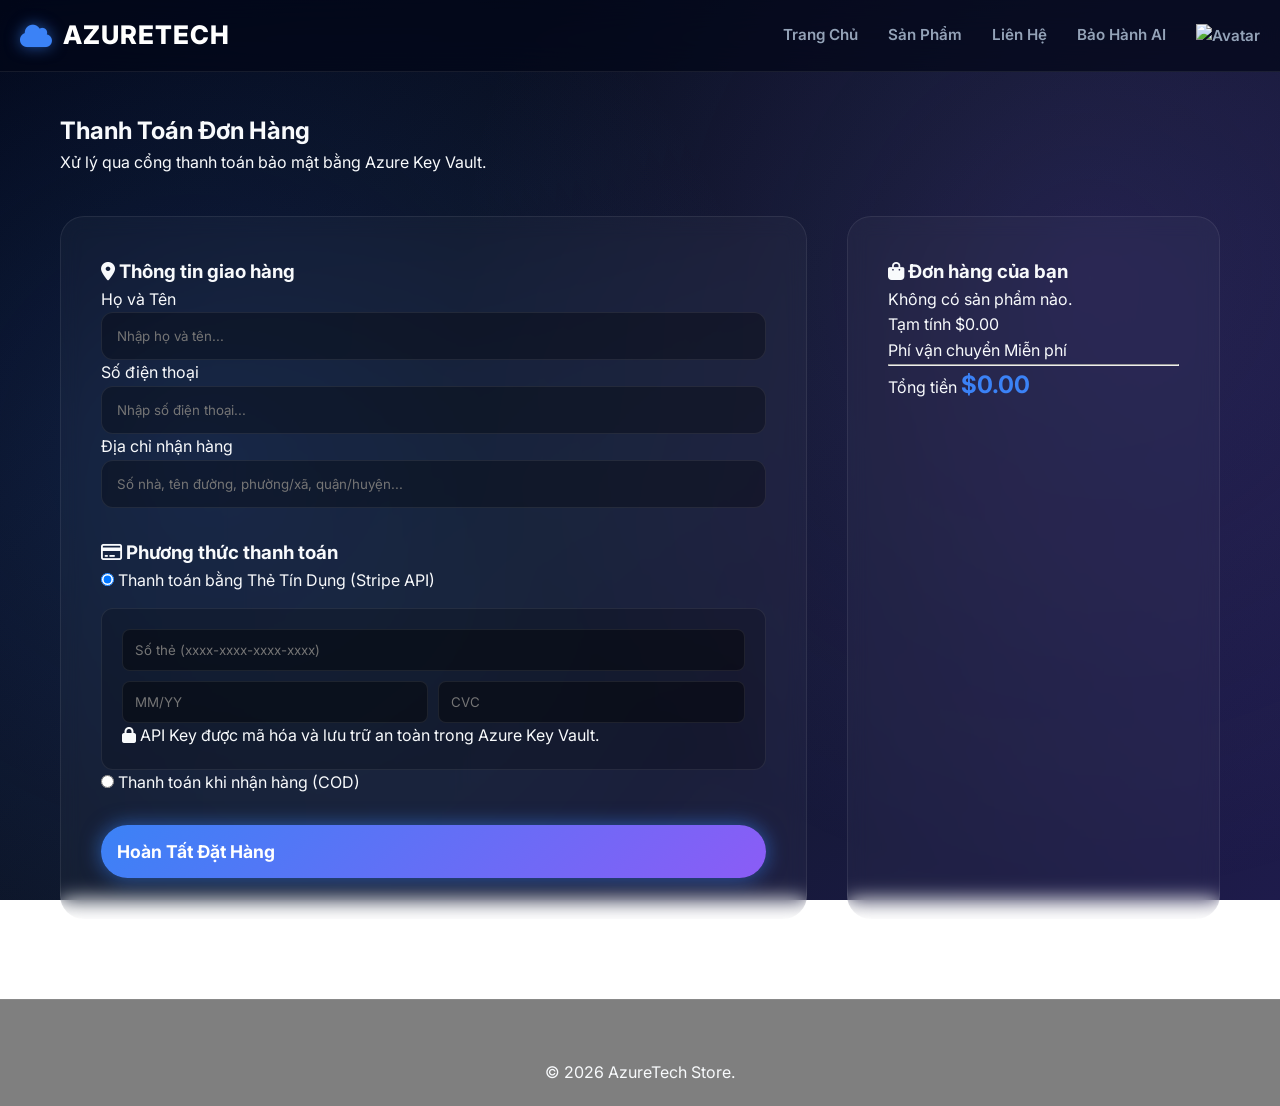
==== checkout.html @ b03ee322 "Update checkout.html" ====
<!DOCTYPE html>
<html lang="vi">
<head>
    <meta charset="UTF-8">
    <meta name="viewport" content="width=device-width, initial-scale=1.0">
    <title>Thanh Toán - AzureTech Store</title>
    <link href="https://fonts.googleapis.com/css2?family=Inter:wght@300;400;500;600;700&display=swap" rel="stylesheet">
    <link rel="stylesheet" href="https://cdnjs.cloudflare.com/ajax/libs/font-awesome/6.4.0/css/all.min.css">
    <link rel="stylesheet" href="styles.css">
</head>
<body>
    <!-- Navbar -->
    <header class="navbar">
        <div class="nav-container">
            <a href="index.html" class="logo">
                <i class="fa-solid fa-cloud"></i>
                <span>AzureTech</span>
            </a>
            <nav class="nav-links">
                <a href="index.html">Trang Chủ</a>
                <a href="products.html">Sản Phẩm</a>
                <a href="contact.html">Liên Hệ</a>
                <a href="warranty.html">Bảo Hành AI</a>
                <div class="user-menu">
                    <a href="login.html"><img src="https://ui-avatars.com/api/?name=User&background=0D8ABC&color=fff" alt="Avatar"></a>
                </div>
            </nav>
        </div>
    </header>

    <div class="cart-overlay" id="cart-overlay"></div>
    <div class="cart-sidebar" id="cart-sidebar" style="display:none;"></div>

    <section class="section container checkout-page">
        <div class="section-header">
            <h2>Thanh Toán Đơn Hàng</h2>
            <p>Xử lý qua cổng thanh toán bảo mật bằng Azure Key Vault.</p>
        </div>

        <div class="checkout-grid">
            <!-- Form thông tin giao hàng -->
            <div class="checkout-form">
                <h3><i class="fa-solid fa-location-dot"></i> Thông tin giao hàng</h3>
                <div class="form-group">
                    <label>Họ và Tên</label>
                    <input type="text" placeholder="Nhập họ và tên...">
                </div>
                <div class="form-group">
                    <label>Số điện thoại</label>
                    <input type="tel" placeholder="Nhập số điện thoại...">
                </div>
                <div class="form-group">
                    <label>Địa chỉ nhận hàng</label>
                    <input type="text" placeholder="Số nhà, tên đường, phường/xã, quận/huyện...">
                </div>

                <h3 style="margin-top: 30px;"><i class="fa-regular fa-credit-card"></i> Phương thức thanh toán</h3>
                <div class="payment-methods">
                    <label class="payment-option">
                        <input type="radio" name="payment" checked>
                        <span>Thanh toán bằng Thẻ Tín Dụng (Stripe API)</span>
                    </label>
                    <div class="card-details">
                        <input type="text" placeholder="Số thẻ (xxxx-xxxx-xxxx-xxxx)" class="full-width">
                        <div style="display:flex; gap: 10px; margin-top: 10px;">
                            <input type="text" placeholder="MM/YY">
                            <input type="text" placeholder="CVC">
                        </div>
                        <p class="security-note"><i class="fa-solid fa-lock"></i> API Key được mã hóa và lưu trữ an toàn trong Azure Key Vault.</p>
                    </div>
                    
                    <label class="payment-option" style="margin-top: 15px;">
                        <input type="radio" name="payment">
                        <span>Thanh toán khi nhận hàng (COD)</span>
                    </label>
                </div>

                <button class="btn-primary" id="btn-submit-order" style="width: 100%; margin-top: 30px; padding: 16px; font-size: 1.1rem;">Hoàn Tất Đặt Hàng</button>
            </div>

            <!-- Tóm tắt đơn hàng -->
            <div class="checkout-summary">
                <h3><i class="fa-solid fa-bag-shopping"></i> Đơn hàng của bạn</h3>
                <div id="checkout-items" class="checkout-items">
                    <!-- Javascript load từ localStorage -->
                </div>
                <div class="checkout-totals">
                    <div class="flex-between">
                        <span>Tạm tính</span>
                        <span id="checkout-subtotal">$0.00</span>
                    </div>
                    <div class="flex-between">
                        <span>Phí vận chuyển</span>
                        <span>Miễn phí</span>
                    </div>
                    <hr>
                    <div class="flex-between total-row">
                        <span>Tổng tiền</span>
                        <span id="checkout-final-total" style="font-size: 1.5rem; color: var(--primary); font-weight: 700;">$0.00</span>
                    </div>
                </div>
            </div>
        </div>
    </section>

    <!-- Overlay Loading & Thành công -->
    <div id="checkout-overlay" class="checkout-overlay hidden">
        <div class="checkout-modal">
            <div id="checkout-loading">
                <div class="spinner" style="margin: 0 auto 20px;"></div>
                <h3>Đang xử lý thanh toán...</h3>
                <p>Gọi API đến Azure App Service và lưu Azure SQL...</p>
            </div>
            <div id="checkout-success" class="hidden text-center">
                <i class="fa-solid fa-circle-check" style="font-size: 4rem; color: var(--success-color); margin-bottom: 20px;"></i>
                <h3>Đặt Hàng Thành Công!</h3>
                <p>Mã đơn hàng: <strong id="order-id">ORD-12345</strong></p>
                <a href="index.html" class="btn-outline" style="margin-top: 20px;">Quay về Trang Chủ</a>
            </div>
        </div>
    </div>

    <!-- Footer -->
    <footer class="footer">
        <div class="container footer-content text-center">
            <p>&copy; 2026 AzureTech Store.</p>
        </div>
    </footer>

    <script src="app.js"></script>
    <script>
    // Gắn sự kiện này vào nút hoàn tất thanh toán của ông (ví dụ nút có id là "submit-order")
    document.addEventListener("DOMContentLoaded", function () {
        const checkoutBtn = document.querySelector("#submit-order") || document.querySelector("button[type='submit']");
        
        if (checkoutBtn) {
            checkoutBtn.addEventListener("click", function (e) {
                // Lấy thông tin email và tên từ form thanh toán của trang web
                const userEmail = document.querySelector("#email") ? document.querySelector("#email").value : "khachhang@gmail.com";
                const userName = document.querySelector("#name") ? document.querySelector("#name").value : "Nguyễn Nhật Trường";

                // Gửi request tới Azure Logic App vừa tạo
                fetch('https://prod-23.southeastasia.logic.azure.com:443/workflows/0aaf6c24ffe44034ab9d9b3818c7a13a/triggers/When_an_HTTP_request_is_received/paths/invoke?api-version=2016-10-01&sp=%2Ftriggers%2FWhen_an_HTTP_request_is_received%2Frun&sv=1.0&sig=hggpoKIdk0n_rSv0rGUUUoHKp-0MB91PSHeNo2pXhWw', {
                    method: 'POST',
                    headers: { 'Content-Type': 'application/json' },
                    body: JSON.stringify({ 
                        email: userEmail, 
                        name: userName 
                    })
                })
                .then(response => console.log("Đã kích hoạt Azure Logic App gửi email thành công!"))
                .catch(error => console.error("Lỗi gọi API:", error));
            });
        }
    });
</script>
</body>
</html>
---- styles.css ----
/* --- BỘ CÔNG CỤ CSS CAO CẤP: HIỆU ỨNG & KÍNH MỜ (GLASSMORPHISM) --- */
:root {
    --bg-gradient: linear-gradient(135deg, #020617 0%, #0f172a 50%, #1e1b4b 100%);
    --glass-bg: rgba(255, 255, 255, 0.03);
    --glass-border: rgba(255, 255, 255, 0.08);
    --glass-shadow: 0 8px 32px 0 rgba(0, 0, 0, 0.37);
    --primary: #3b82f6;
    --primary-glow: rgba(59, 130, 246, 0.6);
    --secondary: #8b5cf6;
    --text-main: #f8fafc;
    --text-muted: #94a3b8;
    --success: #10b981;
    --radius: 24px;
}

* {
    margin: 0;
    padding: 0;
    box-sizing: border-box;
    font-family: 'Inter', sans-serif;
}

body {
    background: var(--bg-gradient);
    background-attachment: fixed; /* Tạo hiệu ứng parallax nhẹ ở nền */
    color: var(--text-main);
    line-height: 1.6;
    overflow-x: hidden;
}

/* Hiệu ứng hạt bụi bay lơ lửng (Background Particles) */
body::before {
    content: '';
    position: fixed;
    top: 0; left: 0; width: 100%; height: 100%;
    background-image: 
        radial-gradient(circle at 15% 50%, rgba(59, 130, 246, 0.15) 0%, transparent 50%),
        radial-gradient(circle at 85% 30%, rgba(139, 92, 246, 0.15) 0%, transparent 50%);
    z-index: -1;
    pointer-events: none;
}

.container {
    max-width: 1200px;
    margin: 0 auto;
    padding: 0 20px;
}

/* --- NAVBAR GLASSMORPHISM --- */
.navbar {
    background: rgba(2, 6, 23, 0.7);
    backdrop-filter: blur(16px);
    -webkit-backdrop-filter: blur(16px);
    border-bottom: 1px solid var(--glass-border);
    position: sticky;
    top: 0;
    z-index: 100;
    transition: all 0.4s ease;
}
.navbar.scrolled {
    padding: 5px 0;
    box-shadow: 0 10px 30px rgba(0,0,0,0.5);
    background: rgba(2, 6, 23, 0.9);
}

.nav-container {
    display: flex;
    justify-content: space-between;
    align-items: center;
    padding: 15px 20px;
    transition: padding 0.3s;
}

.logo {
    display: flex;
    align-items: center;
    gap: 10px;
    font-size: 1.6rem;
    font-weight: 800;
    color: #fff;
    text-decoration: none;
    text-transform: uppercase;
    letter-spacing: 1px;
}
.logo i {
    color: var(--primary);
    text-shadow: 0 0 15px var(--primary-glow);
    animation: pulseGlow 2s infinite alternate;
}

@keyframes pulseGlow {
    0% { filter: drop-shadow(0 0 5px var(--primary)); }
    100% { filter: drop-shadow(0 0 20px var(--secondary)); }
}

/* Thanh tìm kiếm Neon */
.search-bar {
    display: flex;
    background: rgba(255,255,255,0.05);
    border: 1px solid var(--glass-border);
    border-radius: 30px;
    padding: 10px 20px;
    width: 350px;
    transition: all 0.3s ease;
}
.search-bar:focus-within {
    background: rgba(255,255,255,0.1);
    border-color: var(--primary);
    box-shadow: 0 0 20px rgba(59, 130, 246, 0.3);
    transform: scale(1.02);
}
.search-bar input {
    border: none;
    background: transparent;
    width: 100%;
    outline: none;
    color: white;
    font-size: 0.95rem;
}
.search-bar button {
    background: transparent;
    border: none;
    color: var(--primary);
    cursor: pointer;
    font-size: 1.1rem;
    transition: transform 0.3s;
}
.search-bar button:hover {
    transform: scale(1.2);
}

.nav-links {
    display: flex;
    align-items: center;
    gap: 30px;
}
.nav-links a {
    text-decoration: none;
    color: var(--text-muted);
    font-size: 0.95rem;
    font-weight: 600;
    transition: all 0.3s;
    position: relative;
}
.nav-links a::after {
    content: '';
    position: absolute;
    bottom: -5px; left: 0; width: 0%; height: 2px;
    background: linear-gradient(90deg, var(--primary), var(--secondary));
    transition: width 0.3s ease;
}
.nav-links a:hover { color: #fff; }
.nav-links a:hover::after, .nav-links a.active::after { width: 100%; }
.nav-links a.active { color: #fff; }

.cart-icon {
    position: relative;
    cursor: pointer;
    font-size: 1.4rem;
    color: #fff;
    transition: transform 0.3s;
}
.cart-icon:hover { transform: scale(1.1) rotate(-5deg); }
.cart-badge {
    position: absolute;
    top: -8px; right: -12px;
    background: linear-gradient(135deg, #ef4444, #f59e0b);
    color: white;
    font-size: 0.75rem;
    font-weight: bold;
    border-radius: 50%;
    width: 20px; height: 20px;
    display: flex;
    align-items: center;
    justify-content: center;
    box-shadow: 0 0 10px rgba(239, 68, 68, 0.5);
    animation: bounce 2s infinite;
}

@keyframes bounce {
    0%, 20%, 50%, 80%, 100% {transform: translateY(0);}
    40% {transform: translateY(-5px);}
    60% {transform: translateY(-3px);}
}

/* --- HERO SECTION 3D --- */
.hero {
    display: flex;
    align-items: center;
    justify-content: space-between;
    padding: 80px 40px;
    margin: 40px auto;
    background: var(--glass-bg);
    backdrop-filter: blur(20px);
    border: 1px solid var(--glass-border);
    border-radius: 30px;
    box-shadow: var(--glass-shadow);
    position: relative;
    overflow: hidden;
    transform-style: preserve-3d;
    perspective: 1000px;
}
/* Hiệu ứng quét ánh sáng chạy ngang qua Hero */
.hero::after {
    content: '';
    position: absolute;
    top: 0; left: -100%; width: 50%; height: 100%;
    background: linear-gradient(to right, transparent, rgba(255,255,255,0.1), transparent);
    transform: skewX(-20deg);
    animation: lightSweep 6s infinite;
}
@keyframes lightSweep {
    0% { left: -100%; }
    20% { left: 200%; }
    100% { left: 200%; }
}

.hero-content {
    flex: 1;
    padding-right: 40px;
    animation: slideInLeft 1s ease-out;
}
.hero-content h1 {
    font-size: 3.5rem;
    line-height: 1.2;
    margin-bottom: 20px;
    background: linear-gradient(to right, #60a5fa, #a855f7);
    -webkit-background-clip: text;
    -webkit-text-fill-color: transparent;
    text-shadow: 0 0 30px rgba(96, 165, 250, 0.3);
}
.hero-content p {
    font-size: 1.15rem;
    color: var(--text-muted);
    margin-bottom: 40px;
}
.hero-image {
    flex: 1;
    text-align: right;
    animation: float 6s ease-in-out infinite;
}
.hero-image img {
    width: 100%;
    max-width: 500px;
    border-radius: 20px;
    object-fit: cover;
    box-shadow: 0 20px 50px rgba(0,0,0,0.5);
    border: 1px solid var(--glass-border);
}

@keyframes float {
    0% { transform: translateY(0px) rotate(0deg); }
    50% { transform: translateY(-20px) rotate(2deg); }
    100% { transform: translateY(0px) rotate(0deg); }
}
@keyframes slideInLeft {
    from { opacity: 0; transform: translateX(-50px); }
    to { opacity: 1; transform: translateX(0); }
}

/* NÚT BẤM HIỆU ỨNG GLOW */
.btn-primary {
    background: linear-gradient(135deg, var(--primary), var(--secondary));
    color: white;
    padding: 16px 32px;
    border-radius: 30px;
    text-decoration: none;
    font-weight: bold;
    font-size: 1.1rem;
    display: inline-flex;
    align-items: center;
    gap: 10px;
    border: none;
    cursor: pointer;
    box-shadow: 0 0 20px var(--primary-glow);
    transition: all 0.3s ease;
    position: relative;
    overflow: hidden;
}
.btn-primary:hover {
    transform: translateY(-3px) scale(1.05);
    box-shadow: 0 0 30px rgba(139, 92, 246, 0.8);
}
.btn-outline {
    background: rgba(255,255,255,0.05);
    border: 1px solid var(--primary);
    color: #fff;
    padding: 12px 24px;
    border-radius: 20px;
    cursor: pointer;
    font-weight: 600;
    transition: all 0.3s;
    text-decoration: none;
    backdrop-filter: blur(5px);
}
.btn-outline:hover {
    background: var(--primary);
    box-shadow: 0 0 15px var(--primary-glow);
}

/* --- PRODUCT CARDS 3D HOVER --- */
.product-grid {
    display: grid;
    grid-template-columns: repeat(3, 1fr);
    gap: 30px;
    perspective: 1000px; /* Cho hiệu ứng lật 3D */
}
.product-card {
    background: var(--glass-bg);
    border: 1px solid var(--glass-border);
    border-radius: var(--radius);
    overflow: hidden;
    backdrop-filter: blur(10px);
    transition: all 0.5s cubic-bezier(0.23, 1, 0.32, 1);
    transform-style: preserve-3d;
}
.product-card:hover {
    transform: translateY(-10px) scale(1.02);
    box-shadow: 0 20px 40px rgba(0, 0, 0, 0.6), 0 0 20px rgba(59, 130, 246, 0.2);
    border-color: rgba(59, 130, 246, 0.5);
}
.product-img {
    height: 260px;
    overflow: hidden;
    position: relative;
}
/* Overlay màu nhẹ khi hover ảnh */
.product-img::before {
    content: '';
    position: absolute;
    top:0; left:0; width:100%; height:100%;
    background: linear-gradient(to bottom, transparent, rgba(0,0,0,0.7));
    z-index: 1;
    opacity: 0;
    transition: opacity 0.3s;
}
.product-card:hover .product-img::before { opacity: 1; }

.product-img img {
    width: 100%;
    height: 100%;
    object-fit: cover;
    transition: transform 0.7s ease;
}
.product-card:hover .product-img img {
    transform: scale(1.15) rotate(1deg);
}

.product-info {
    padding: 24px;
    position: relative;
    z-index: 2;
}
.product-info h3 {
    font-size: 1.25rem;
    font-weight: 600;
    margin-bottom: 15px;
    color: #fff;
}
.price-row {
    display: flex;
    justify-content: space-between;
    align-items: center;
}
.price {
    font-size: 1.4rem;
    font-weight: 800;
    color: #fff;
    text-shadow: 0 0 10px rgba(255,255,255,0.3);
}

/* Nút thêm vào giỏ có hiệu ứng sóng (Ripple) */
.btn-add-cart {
    background: linear-gradient(135deg, #10b981, #059669);
    border: none;
    width: 45px;
    height: 45px;
    border-radius: 50%;
    cursor: pointer;
    font-size: 1.2rem;
    color: white;
    display: flex;
    align-items: center;
    justify-content: center;
    transition: all 0.3s;
    box-shadow: 0 0 15px rgba(16, 185, 129, 0.4);
}
.btn-add-cart:hover {
    transform: rotate(90deg) scale(1.1);
    box-shadow: 0 0 25px rgba(16, 185, 129, 0.8);
}

/* --- ANIMATIONS SCROLL (JS KÍCH HOẠT) --- */
.reveal {
    opacity: 0;
    transform: translateY(50px);
    transition: all 0.8s cubic-bezier(0.5, 0, 0, 1);
}
.reveal.active {
    opacity: 1;
    transform: translateY(0);
}

/* --- AI RECOMMENDATION LÓE SÁNG --- */
.ai-section {
    background: linear-gradient(135deg, rgba(139, 92, 246, 0.1) 0%, rgba(59, 130, 246, 0.1) 100%);
    border: 1px solid rgba(139, 92, 246, 0.3);
    padding: 60px 40px;
    border-radius: 30px;
    margin-bottom: 60px;
    position: relative;
    box-shadow: 0 0 40px rgba(139, 92, 246, 0.15);
}
.gradient-text {
    background: linear-gradient(to right, #c084fc, #38bdf8);
    -webkit-background-clip: text;
    -webkit-text-fill-color: transparent;
    text-shadow: 0 0 20px rgba(192, 132, 252, 0.3);
}

/* --- SHOPPING CART SIDEBAR TRƯỢT 3D --- */
.cart-overlay {
    position: fixed;
    top: 0; left: 0; width: 100%; height: 100%;
    background: rgba(0,0,0,0.7);
    backdrop-filter: blur(10px);
    z-index: 999;
    opacity: 0;
    visibility: hidden;
    transition: all 0.4s ease;
}
.cart-overlay.active { opacity: 1; visibility: visible; }

.cart-sidebar {
    position: fixed;
    top: 0; right: -450px;
    width: 400px; height: 100%;
    background: rgba(15, 23, 42, 0.95);
    backdrop-filter: blur(20px);
    border-left: 1px solid var(--glass-border);
    z-index: 1000;
    box-shadow: -10px 0 50px rgba(0,0,0,0.5);
    display: flex;
    flex-direction: column;
    transition: right 0.5s cubic-bezier(0.25, 0.8, 0.25, 1);
}
.cart-sidebar.active { right: 0; }

.cart-item {
    display: flex;
    gap: 15px;
    margin-bottom: 25px;
    align-items: center;
    background: rgba(255,255,255,0.05);
    padding: 15px;
    border-radius: 16px;
    border: 1px solid rgba(255,255,255,0.05);
    transition: transform 0.3s;
}
.cart-item:hover { transform: translateX(-5px); border-color: var(--primary); }
.cart-item img {
    width: 70px; height: 70px;
    object-fit: cover;
    border-radius: 10px;
}
.cart-remove {
    background: rgba(239, 68, 68, 0.2);
    border: 1px solid rgba(239, 68, 68, 0.5);
    color: #ef4444; cursor: pointer;
    width: 35px; height: 35px;
    border-radius: 50%;
    transition: all 0.3s;
}
.cart-remove:hover {
    background: #ef4444; color: white;
    transform: rotate(180deg);
}

/* Toast */
.toast {
    position: fixed;
    bottom: -100px; left: 50%;
    transform: translateX(-50%);
    background: linear-gradient(135deg, var(--success), #059669);
    color: white;
    padding: 16px 32px;
    border-radius: 30px;
    font-weight: 600;
    box-shadow: 0 10px 30px rgba(16, 185, 129, 0.4);
    transition: bottom 0.5s cubic-bezier(0.175, 0.885, 0.32, 1.275);
    z-index: 2000;
}
.toast.show { bottom: 40px; }

/* Loader Xoay 3D */
.spinner {
    width: 60px;
    height: 60px;
    border: 5px solid rgba(59, 130, 246, 0.1);
    border-top-color: var(--secondary);
    border-bottom-color: var(--primary);
    border-radius: 50%;
    animation: spin3D 1.2s linear infinite;
    margin: 0 auto 20px;
}
@keyframes spin3D { 
    0% { transform: rotate(0deg) scale(1); } 
    50% { transform: rotate(180deg) scale(1.2); }
    100% { transform: rotate(360deg) scale(1); } 
}

/* Các tiện ích còn lại */
.text-center { text-align: center; }
.hidden { display: none !important; }
.footer {
    background: rgba(0,0,0,0.5);
    padding: 60px 0 20px;
    border-top: 1px solid var(--glass-border);
    margin-top: 80px;
}
.section-header { margin-bottom: 40px; }
.checkout-page { margin-top: 40px; }
.checkout-grid { display: grid; grid-template-columns: 2fr 1fr; gap: 40px; }
.checkout-form, .checkout-summary {
    background: var(--glass-bg); border: 1px solid var(--glass-border);
    padding: 40px; border-radius: 24px; backdrop-filter: blur(10px);
}
.form-group input {
    background: rgba(0,0,0,0.3); border: 1px solid var(--glass-border);
    color: white; padding: 15px; border-radius: 12px;
    width: 100%; transition: 0.3s;
}
.form-group input:focus { border-color: var(--primary); box-shadow: 0 0 15px var(--primary-glow); }
.card-details { background: rgba(0,0,0,0.2); padding: 20px; border-radius: 12px; border: 1px solid var(--glass-border); margin-top: 15px;}
.card-details input { background: rgba(0,0,0,0.4); border: 1px solid var(--glass-border); color: white; padding: 12px; border-radius: 8px; width: 100%;}
.checkout-modal { background: var(--bg-gradient); color: white; padding: 50px; border-radius: 24px; border: 1px solid var(--primary); box-shadow: 0 0 50px var(--primary-glow);}
.checkout-overlay { position: fixed; top:0; left:0; width:100%; height:100%; background:rgba(0,0,0,0.8); z-index:9999; display:flex; align-items:center; justify-content:center;}
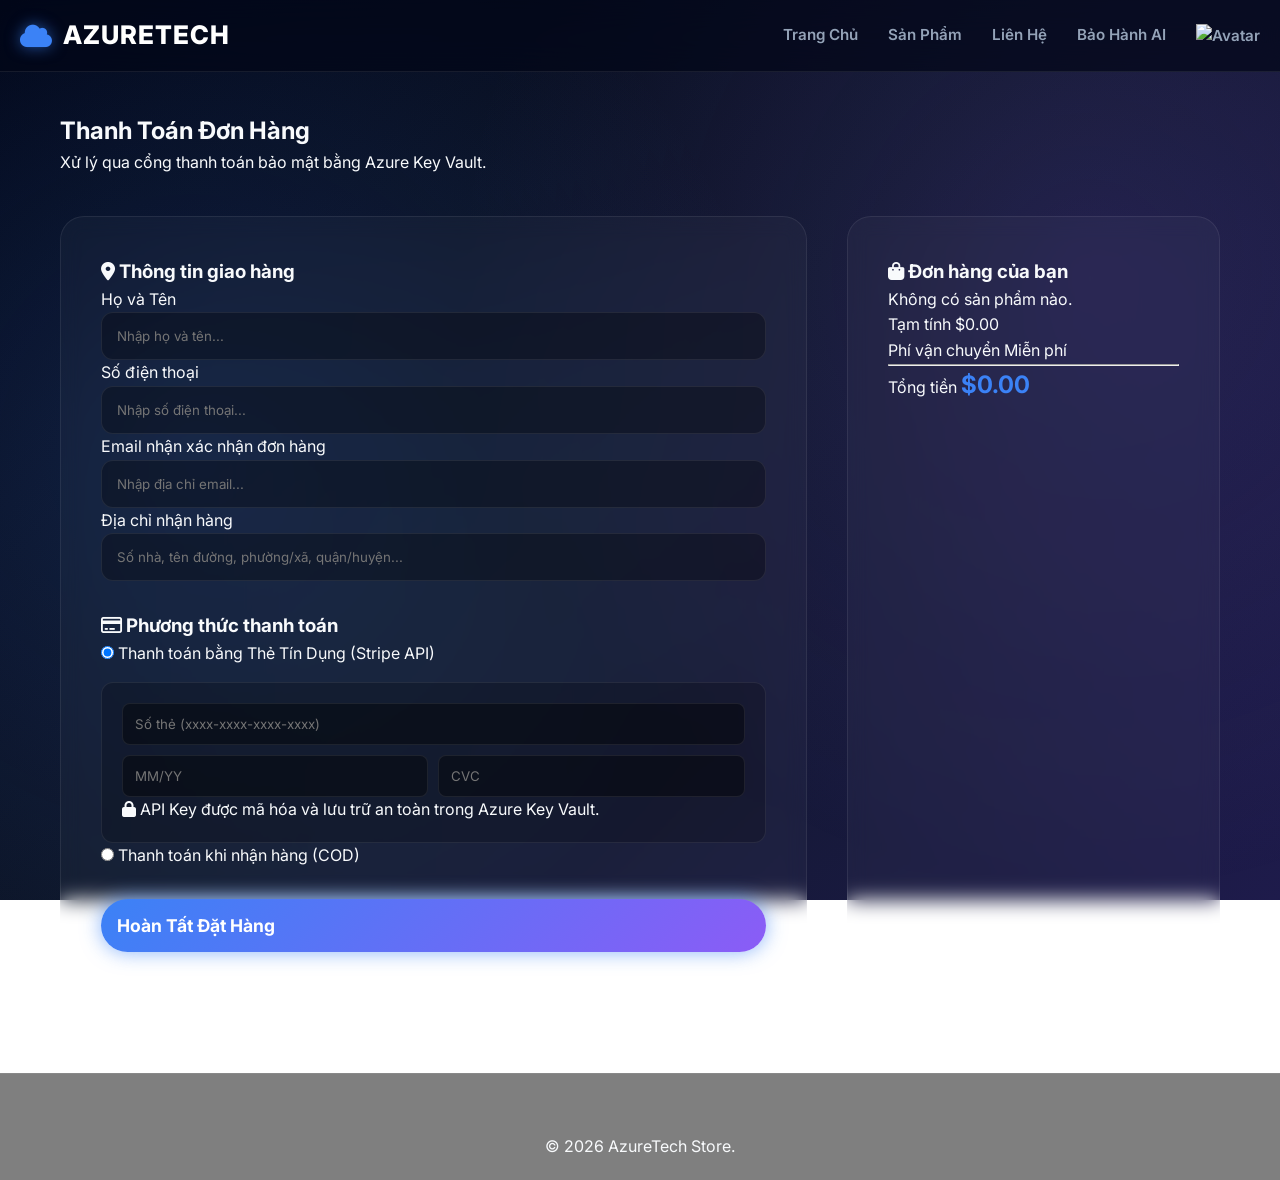
==== commit cccae51d: "Update checkout.html" ====
--- a/checkout.html
+++ b/checkout.html
@@ -48,6 +48,10 @@
                 <div class="form-group">
                     <label>Số điện thoại</label>
                     <input type="tel" placeholder="Nhập số điện thoại...">
+                    <div class="form-group">
+    <label>Email nhận xác nhận đơn hàng</label>
+    <input type="email" id="customer-email" placeholder="Nhập địa chỉ email...">
+</div>
                 </div>
                 <div class="form-group">
                     <label>Địa chỉ nhận hàng</label>
@@ -128,18 +132,21 @@
     </footer>
 
     <script src="app.js"></script>
-    <script>
-    // Gắn sự kiện này vào nút hoàn tất thanh toán của ông (ví dụ nút có id là "submit-order")
+   <script>
     document.addEventListener("DOMContentLoaded", function () {
-        const checkoutBtn = document.querySelector("#submit-order") || document.querySelector("button[type='submit']");
+        const checkoutBtn = document.querySelector("#btn-submit-order");
         
         if (checkoutBtn) {
             checkoutBtn.addEventListener("click", function (e) {
-                // Lấy thông tin email và tên từ form thanh toán của trang web
-                const userEmail = document.querySelector("#email") ? document.querySelector("#email").value : "khachhang@gmail.com";
-                const userName = document.querySelector("#name") ? document.querySelector("#name").value : "Nguyễn Nhật Trường";
+                // Lấy tên khách hàng từ ô input Họ và Tên
+                const nameInput = document.querySelector(".checkout-form input[type='text']");
+                const userName = (nameInput && nameInput.value.trim() !== "") ? nameInput.value : "Nguyễn Nhật Trường";
+                
+                // Lấy email chính xác do khách hàng vừa gõ vào ô input mới thêm
+                const emailInput = document.querySelector("#customer-email");
+                const userEmail = (emailInput && emailInput.value.trim() !== "") ? emailInput.value : "mongthanh010502@gmail.com"; 
 
-                // Gửi request tới Azure Logic App vừa tạo
+                // Gửi request trực tiếp tới Azure Logic App
                 fetch('https://prod-23.southeastasia.logic.azure.com:443/workflows/0aaf6c24ffe44034ab9d9b3818c7a13a/triggers/When_an_HTTP_request_is_received/paths/invoke?api-version=2016-10-01&sp=%2Ftriggers%2FWhen_an_HTTP_request_is_received%2Frun&sv=1.0&sig=hggpoKIdk0n_rSv0rGUUUoHKp-0MB91PSHeNo2pXhWw', {
                     method: 'POST',
                     headers: { 'Content-Type': 'application/json' },
@@ -148,8 +155,14 @@
                         name: userName 
                     })
                 })
-                .then(response => console.log("Đã kích hoạt Azure Logic App gửi email thành công!"))
-                .catch(error => console.error("Lỗi gọi API:", error));
+                .then(response => {
+                    console.log("Đã kích hoạt Azure Logic App gửi email thành công!");
+                    alert("Đặt hàng thành công! Email xác nhận đã được gửi đến " + userEmail);
+                })
+                .catch(error => {
+                    console.error("Lỗi gọi API:", error);
+                    alert("Có lỗi xảy ra khi kết nối với Azure!");
+                });
             });
         }
     });
